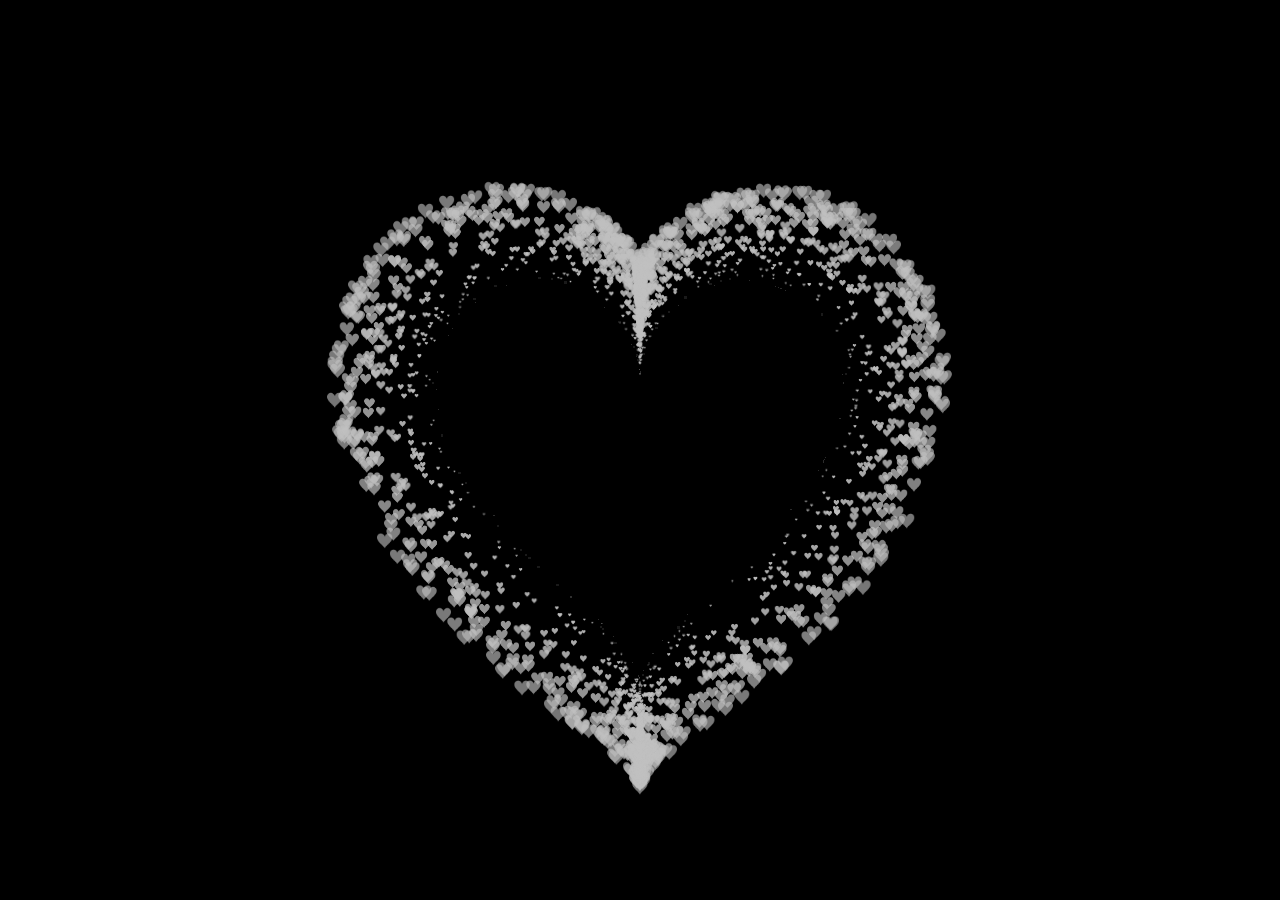
==== ver1.html @ 4c165081 "finell" ====
<!DOCTYPE HTML PUBLIC "-//W3C//DTD HTML 4.0 Transitional//EN">
<HTML>

<HEAD>
    <TITLE> Love you </TITLE>
    <link rel="shortcut icon" href="image/icon.png" type="image/x-icon">
    <META NAME="Generator" CONTENT="EditPlus">
    <META NAME="Author" CONTENT="">
    <META NAME="Keywords" CONTENT="">
    <META NAME="Description" CONTENT="">

    <style>
        html,
        body {
            height: 100%;
            padding: 0;
            margin: 0;
            background-color: black;
            background-position: center;
            background-size: contain;
            background-repeat: no-repeat;
            background-attachment: fixed;
        }

        canvas {
            position: absolute;
            width: 100%;
            height: 100%;
        }
    </style>
</HEAD>

<BODY>

    <canvas id="pinkboard"></canvas>
    <script>
        /*
       * Settings
       */
        var settings = {
            particles: {
                length: 5000, // maximum amount of particles
                duration: 2, // particle duration in sec
                velocity: 200, // particle velocity in pixels/sec
                effect: -0.75, // play with this for a nice effect
                size: 40, // particle size in pixels
            },
        };

        /*
         * RequestAnimationFrame polyfill by Erik Möller
         */
        (function () { var b = 0; var c = ["ms", "moz", "webkit", "o"]; for (var a = 0; a < c.length && !window.requestAnimationFrame; ++a) { window.requestAnimationFrame = window[c[a] + "RequestAnimationFrame"]; window.cancelAnimationFrame = window[c[a] + "CancelAnimationFrame"] || window[c[a] + "CancelRequestAnimationFrame"] } if (!window.requestAnimationFrame) { window.requestAnimationFrame = function (h, e) { var d = new Date().getTime(); var f = Math.max(0, 16 - (d - b)); var g = window.setTimeout(function () { h(d + f) }, f); b = d + f; return g } } if (!window.cancelAnimationFrame) { window.cancelAnimationFrame = function (d) { clearTimeout(d) } } }());

        /*
         * Point class
         */
        var Point = (function () {
            function Point(x, y) {
                this.x = (typeof x !== 'undefined') ? x : 0;
                this.y = (typeof y !== 'undefined') ? y : 0;
            }
            Point.prototype.clone = function () {
                return new Point(this.x, this.y);
            };
            Point.prototype.length = function (length) {
                if (typeof length == 'undefined')
                    return Math.sqrt(this.x * this.x + this.y * this.y);
                this.normalize();
                this.x *= length;
                this.y *= length;
                return this;
            };
            Point.prototype.normalize = function () {
                var length = this.length();
                this.x /= length;
                this.y /= length;
                return this;
            };
            return Point;
        })();

        /*
         * Particle class
         */
        var Particle = (function () {
            function Particle() {
                this.position = new Point();
                this.velocity = new Point();
                this.acceleration = new Point();
                this.age = 0;
            }
            Particle.prototype.initialize = function (x, y, dx, dy) {
                this.position.x = x;
                this.position.y = y;
                this.velocity.x = dx;
                this.velocity.y = dy;
                this.acceleration.x = dx * settings.particles.effect;
                this.acceleration.y = dy * settings.particles.effect;
                this.age = 0;
            };
            Particle.prototype.update = function (deltaTime) {
                this.position.x += this.velocity.x * deltaTime;
                this.position.y += this.velocity.y * deltaTime;
                this.velocity.x += this.acceleration.x * deltaTime;
                this.velocity.y += this.acceleration.y * deltaTime;
                this.age += deltaTime;
            };
            Particle.prototype.draw = function (context, image) {
                function ease(t) {
                    return (--t) * t * t + 1;
                }
                var size = image.width * ease(this.age / settings.particles.duration);
                context.globalAlpha = 1 - this.age / settings.particles.duration;
                context.drawImage(image, this.position.x - size / 2, this.position.y - size / 2, size, size);
            };
            return Particle;
        })();

        /*
         * ParticlePool class
         */
        var ParticlePool = (function () {
            var particles,
                firstActive = 0,
                firstFree = 0,
                duration = settings.particles.duration;

            function ParticlePool(length) {
                // create and populate particle pool
                particles = new Array(length);
                for (var i = 0; i < particles.length; i++)
                    particles[i] = new Particle();
            }
            ParticlePool.prototype.add = function (x, y, dx, dy) {
                particles[firstFree].initialize(x, y, dx, dy);

                // handle circular queue
                firstFree++;
                if (firstFree == particles.length) firstFree = 0;
                if (firstActive == firstFree) firstActive++;
                if (firstActive == particles.length) firstActive = 0;
            };
            ParticlePool.prototype.update = function (deltaTime) {
                var i;

                // update active particles
                if (firstActive < firstFree) {
                    for (i = firstActive; i < firstFree; i++)
                        particles[i].update(deltaTime);
                }
                if (firstFree < firstActive) {
                    for (i = firstActive; i < particles.length; i++)
                        particles[i].update(deltaTime);
                    for (i = 0; i < firstFree; i++)
                        particles[i].update(deltaTime);
                }

                // remove inactive particles
                while (particles[firstActive].age >= duration && firstActive != firstFree) {
                    firstActive++;
                    if (firstActive == particles.length) firstActive = 0;
                }


            };
            ParticlePool.prototype.draw = function (context, image) {
                // draw active particles
                if (firstActive < firstFree) {
                    for (i = firstActive; i < firstFree; i++)
                        particles[i].draw(context, image);
                }
                if (firstFree < firstActive) {
                    for (i = firstActive; i < particles.length; i++)
                        particles[i].draw(context, image);
                    for (i = 0; i < firstFree; i++)
                        particles[i].draw(context, image);
                }
            };
            return ParticlePool;
        })();

        /*
         * Putting it all together
         */
        (function (canvas) {
            var context = canvas.getContext('2d'),
                particles = new ParticlePool(settings.particles.length),
                particleRate = settings.particles.length / settings.particles.duration, // particles/sec
                time;

            // get point on heart with -PI <= t <= PI
            function pointOnHeart(t) {
                return new Point(
                    200 * Math.pow(Math.sin(t), 3),
                    180 * Math.cos(t) - 70 * Math.cos(2 * t) - 30 * Math.cos(3 * t) - 10 * Math.cos(4 * t) + 2
                );
            }

            // creating the particle image using a dummy canvas
            var image = (function () {
                var canvas = document.createElement('canvas'),
                    context = canvas.getContext('2d');
                canvas.width = settings.particles.size;
                canvas.height = settings.particles.size;
                // helper function to create the path
                function to(t) {
                    var point = pointOnHeart(t);
                    point.x = settings.particles.size / 2 + point.x * settings.particles.size / 800;
                    point.y = settings.particles.size / 2 - point.y * settings.particles.size / 800;
                    return point;
                }
                // create the path
                context.beginPath();
                var t = -Math.PI;
                var point = to(t);
                context.moveTo(point.x, point.y);
                while (t < Math.PI) {
                    t += 0.01; // baby steps!
                    point = to(t);
                    context.lineTo(point.x, point.y);
                }
                context.closePath();
                // create the fill
                context.fillStyle = '#C0C0C0'; //silver
                // context.fillStyle = '#ea8080'; //pink
                context.fill();
                // create the image
                var image = new Image();
                image.src = canvas.toDataURL();
                return image;
            })();

            // render that thing!
            function render() {
                // next animation frame
                requestAnimationFrame(render);

                // update time
                var newTime = new Date().getTime() / 900,
                    deltaTime = newTime - (time || newTime);
                time = newTime;

                // clear canvas
                context.clearRect(0, 0, canvas.width, canvas.height);

                // create new particles
                var amount = particleRate * deltaTime;
                for (var i = 0; i < amount; i++) {
                    var pos = pointOnHeart(Math.PI - 2 * Math.PI * Math.random());
                    var dir = pos.clone().length(settings.particles.velocity);
                    particles.add(canvas.width / 2 + pos.x, canvas.height / 2 - pos.y, dir.x, -dir.y);
                }

                // update and draw particles
                particles.update(deltaTime);
                particles.draw(context, image);
            }

            // handle (re-)sizing of the canvas
            function onResize() {
                canvas.width = canvas.clientWidth;
                canvas.height = canvas.clientHeight;
            }
            window.onresize = onResize;

            // delay rendering bootstrap
            setTimeout(function () {
                onResize();
                render();
            }, 10);
        })(document.getElementById('pinkboard'));
    </script>
</BODY>

</HTML>
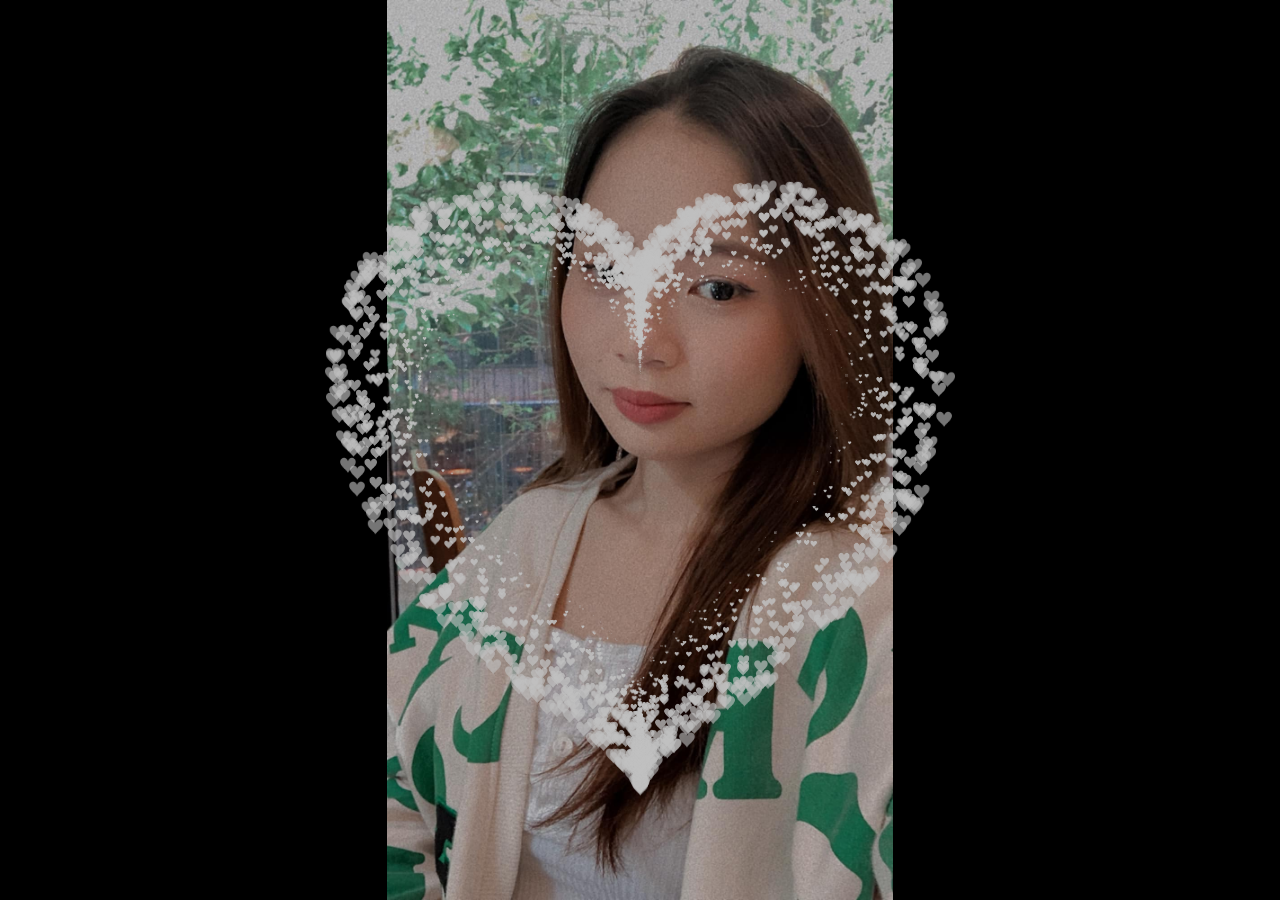
==== commit ac1950d0: "finallllll" ====
--- a/ver1.html
+++ b/ver1.html
@@ -16,6 +16,7 @@
             padding: 0;
             margin: 0;
             background-color: black;
+            background-image: url(image/292243033_1223843145085788_1290652952508121747_n.jpg);
             background-position: center;
             background-size: contain;
             background-repeat: no-repeat;
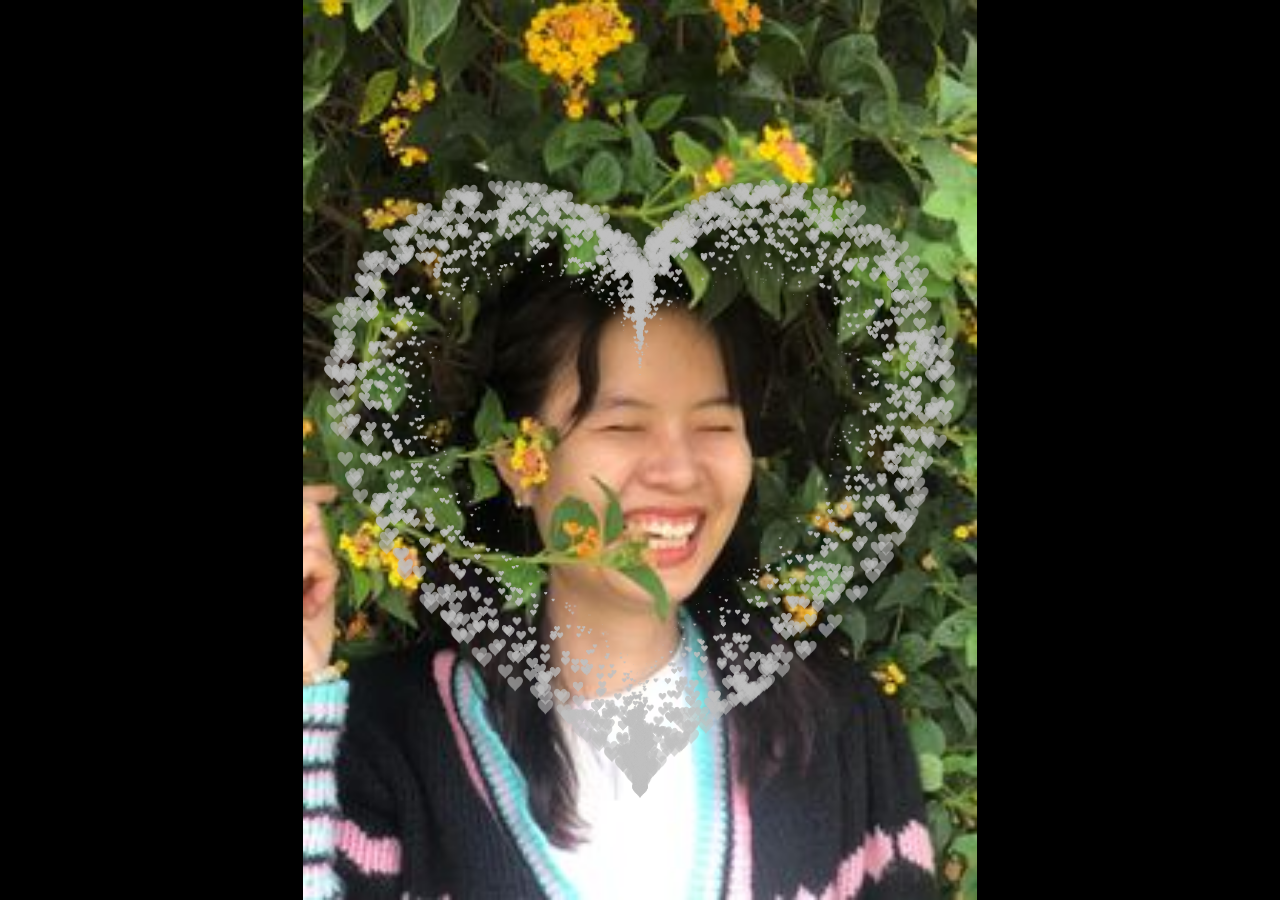
==== commit e8dc18d4: "truclam" ====
--- a/ver1.html
+++ b/ver1.html
@@ -16,7 +16,7 @@
             padding: 0;
             margin: 0;
             background-color: black;
-            background-image: url(image/292243033_1223843145085788_1290652952508121747_n.jpg);
+            background-image: url(image/tk.jpg);
             background-position: center;
             background-size: contain;
             background-repeat: no-repeat;
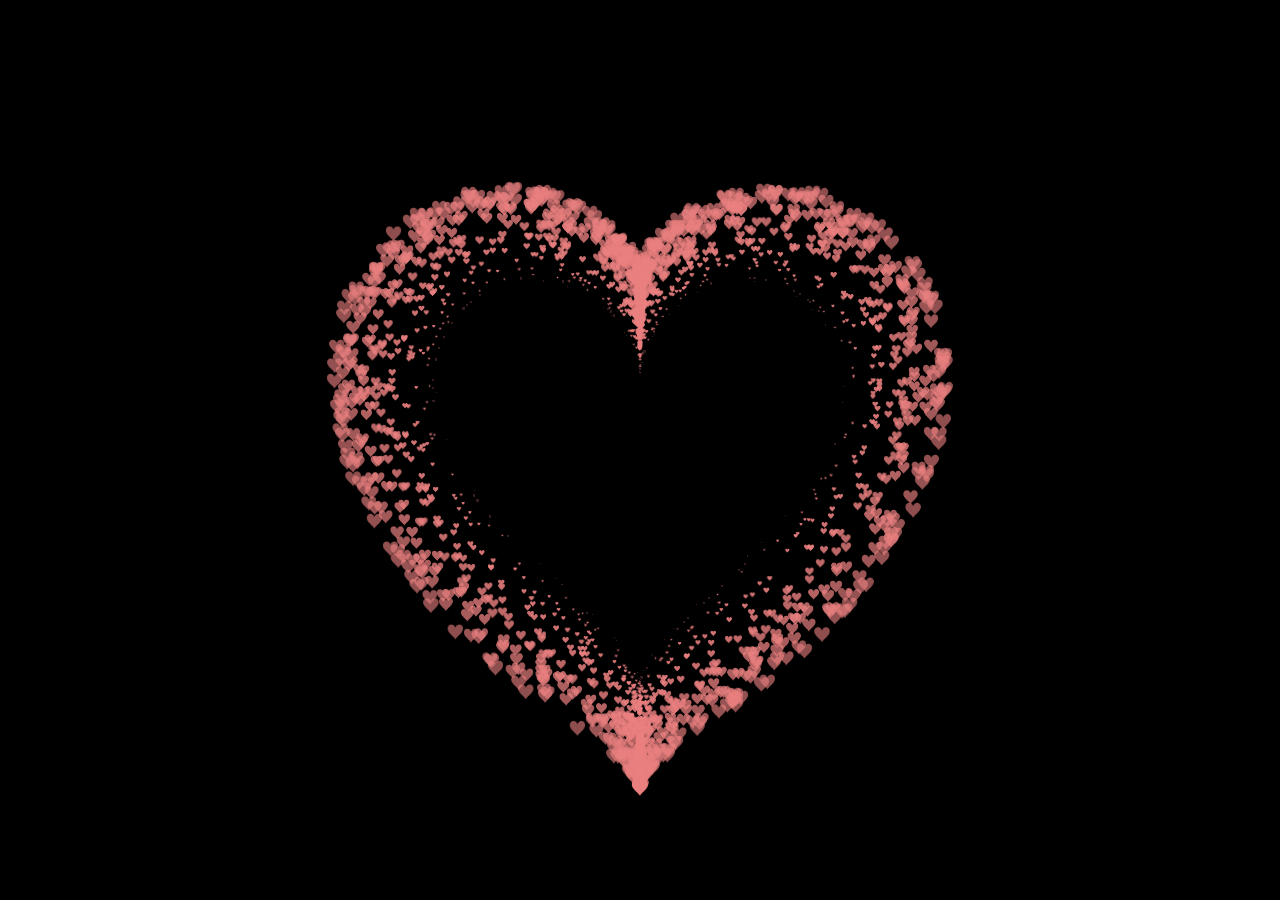
==== commit c8483513: "done" ====
--- a/ver1.html
+++ b/ver1.html
@@ -223,8 +223,8 @@
                 }
                 context.closePath();
                 // create the fill
-                context.fillStyle = '#C0C0C0'; //silver
-                // context.fillStyle = '#ea8080'; //pink
+                // context.fillStyle = '#C0C0C0'; //silver
+                context.fillStyle = '#ea8080'; //pink
                 context.fill();
                 // create the image
                 var image = new Image();
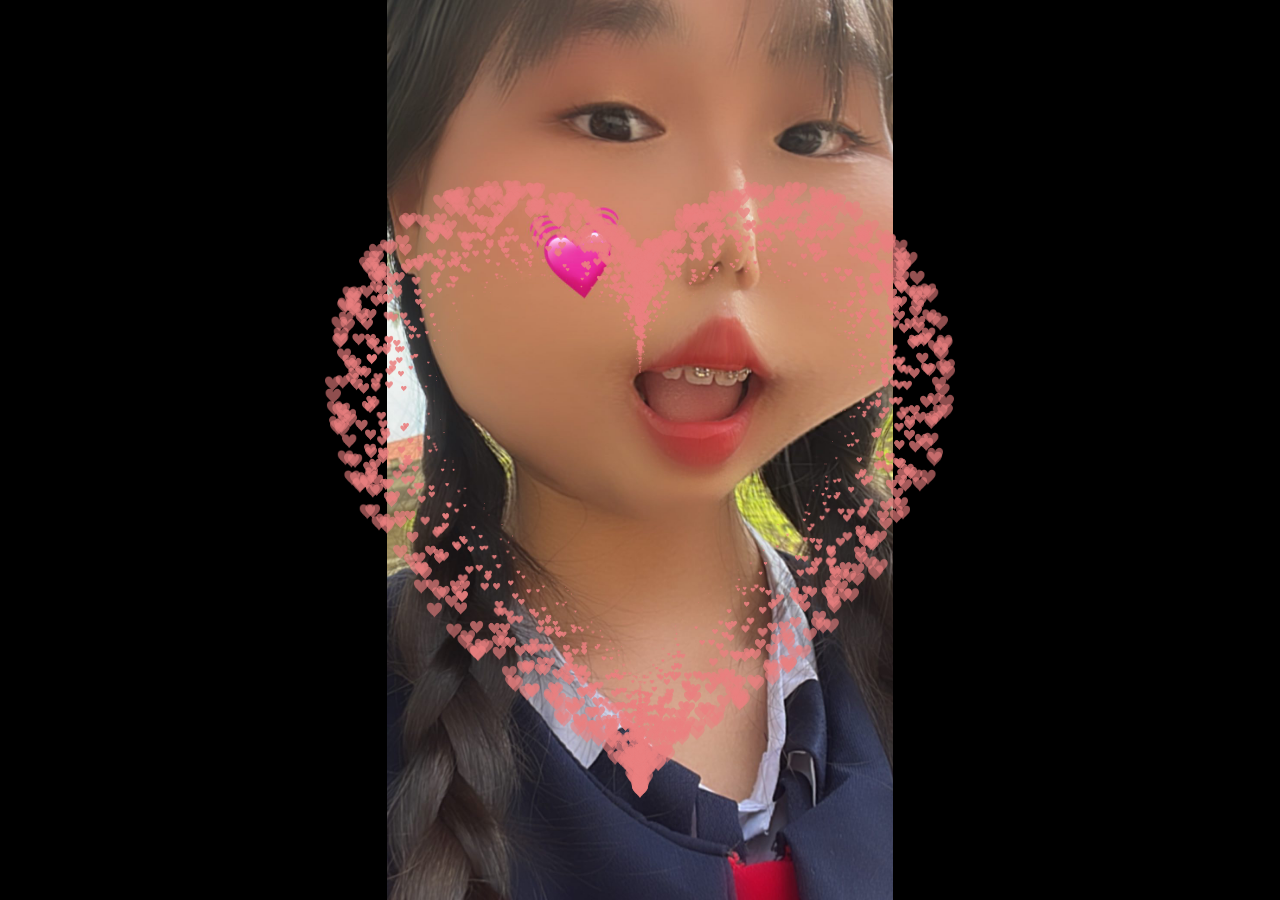
==== commit 0bb8eb95: "done 1" ====
--- a/ver1.html
+++ b/ver1.html
@@ -16,7 +16,7 @@
             padding: 0;
             margin: 0;
             background-color: black;
-            background-image: url(image/tk.jpg);
+            background-image: url(image/z4402371067518_cba0cea34fde305dafc67b3af4b0243a.jpg);
             background-position: center;
             background-size: contain;
             background-repeat: no-repeat;
